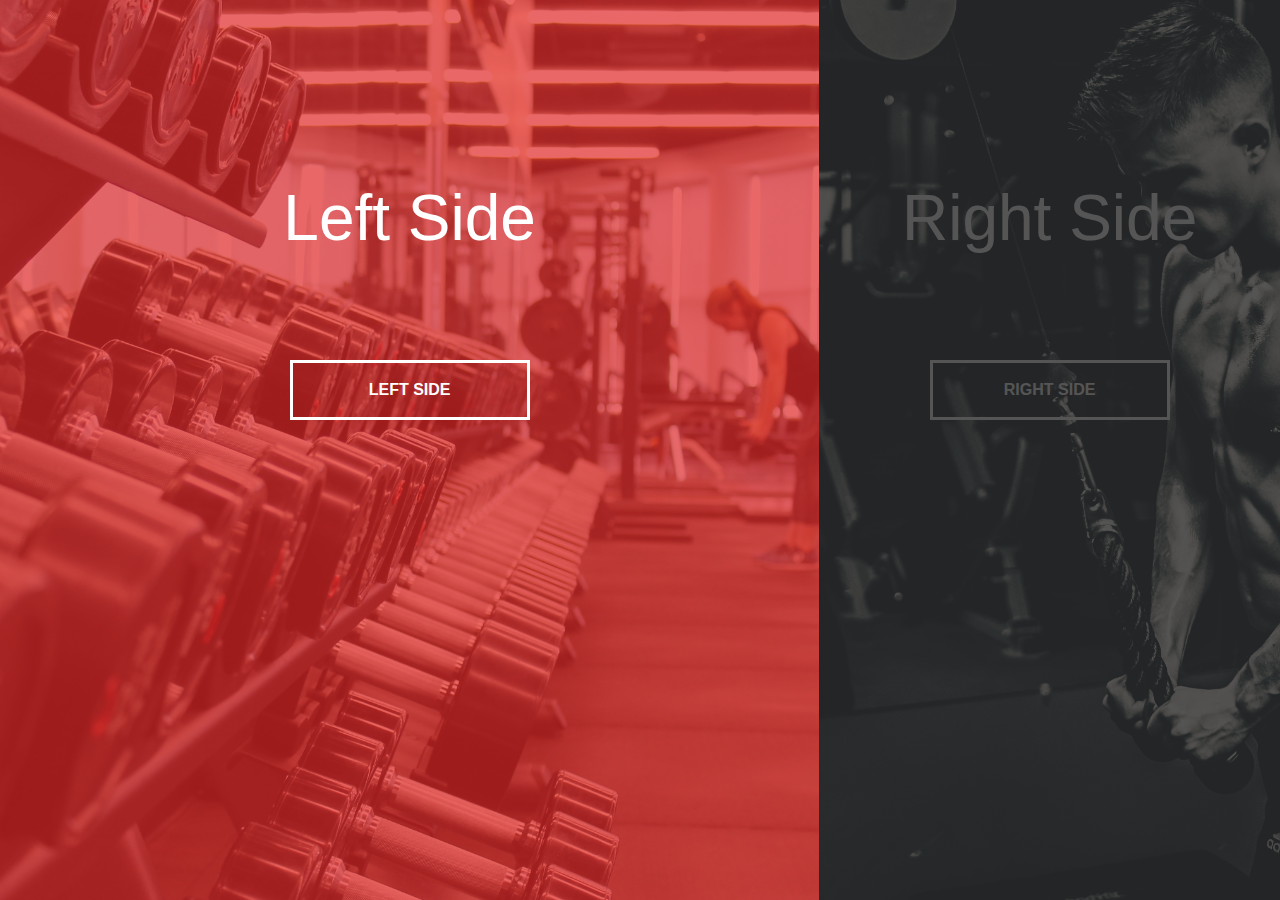
==== index.html @ 088c7bcf "made split landing page" ====
<!DOCTYPE html>
<html lang="en">
  <head>
    <meta charset="UTF-8" />
    <meta
      name="viewport"
      content="width=device-width, initial-scale=1, shrink-to-fit=no"
    />

    <title>Document</title>
    <link
      rel="stylesheet"
      href="https://stackpath.bootstrapcdn.com/bootstrap/4.4.1/css/bootstrap.min.css"
      integrity="sha384-Vkoo8x4CGsO3+Hhxv8T/Q5PaXtkKtu6ug5TOeNV6gBiFeWPGFN9MuhOf23Q9Ifjh"
      crossorigin="anonymous"
    />

    <link rel="stylesheet" href="src/css/main.css" />
  </head>
  <body>
    <header></header>

    <div id="som" class="containerr">
      <div class="split left">
        <h1>Left Side</h1>
        <a href="" class="buttonn">Left Side</a>
      </div>
      <div class="split right">
        <h1>Right Side</h1>
        <a href="" class="buttonn">Right Side</a>
      </div>
    </div>
    <script
      src="https://code.jquery.com/jquery-3.4.1.slim.min.js"
      integrity="sha384-J6qa4849blE2+poT4WnyKhv5vZF5SrPo0iEjwBvKU7imGFAV0wwj1yYfoRSJoZ+n"
      crossorigin="anonymous"
    ></script>
    <script
      src="https://cdn.jsdelivr.net/npm/popper.js@1.16.0/dist/umd/popper.min.js"
      integrity="sha384-Q6E9RHvbIyZFJoft+2mJbHaEWldlvI9IOYy5n3zV9zzTtmI3UksdQRVvoxMfooAo"
      crossorigin="anonymous"
    ></script>
    <script
      src="https://stackpath.bootstrapcdn.com/bootstrap/4.4.1/js/bootstrap.min.js"
      integrity="sha384-wfSDF2E50Y2D1uUdj0O3uMBJnjuUD4Ih7YwaYd1iqfktj0Uod8GCExl3Og8ifwB6"
      crossorigin="anonymous"
    ></script>
    <script src="src/js/main.js"></script>
  </body>
</html>
---- src/css/main.css ----
:root {
  --container-bg-color: #333;
  --left-bg-color: rgba(223, 39, 39, 0.7);
  --left-button-hover-color: rgba(161, 11, 11, 0.3);
  --right-bg-color: rgba(43, 43, 43, 0.8);
  --right-button-hover-color: rgba(92, 92, 92, 0.3);
  --hover-width: 64%;
  --other-width: 36%;
  --speed: 700ms;
}

html,
body {
  margin: 0;
  padding: 0;
  width: 100%;
  height: 100%;
  overflow-x: hidden;
}

h1 {
  font-size: 4rem;
  color: #fff;
  position: absolute;
  left: 50%;
  top: 20%;
  transform: translateX(-50%);
  white-space: nowrap;
}
a {
  text-decoration: none;
}
.buttonn {
  display: block;
  position: absolute;
  left: 50%;
  top: 40%;
  height: 5.5 rem;
  padding: 15px;
  width: 15rem;
  text-align: center;
  color: #fff;
  border: 0.2rem solid #fff;
  font-size: 1rem;
  font-weight: bold;
  text-transform: uppercase;
  text-decoration: none;
  transform: translateX(-50%);
}

.split.left .buttonn:hover {
  color: #fff;
  background-color: var(--left-button-hover-color);
  border-color: var(--left-button-hover-color);
}
.split.right .buttonn:hover {
  color: #fff;
  text-decoration: none;
  background-color: var(--right-button-hover-color);
  border-color: var(--right-button-hover-color);
}

.containerr {
  position: relative;
  width: 100%;
  height: 100%;
  background: var(--container-bg-color);
}

.split {
  position: absolute;
  width: 50%;
  height: 100%;
  overflow: hidden;
}

.split.left {
  left: 0;
  background: url(../img/1.jpg) center center no-repeat;
  background-size: cover;
}

.split.right {
  right: 0;
  background: url(../img/2.jpg) center center no-repeat;
  background-size: cover;
}

.split.left:before {
  position: absolute;
  content: '';
  width: 100%;
  height: 100%;
  background: var(--left-bg-color);
}

.split.right:before {
  position: absolute;
  content: '';
  width: 100%;
  height: 100%;
  background: var(--right-bg-color);
}

.split.left,
.split.right,
.split.right:before,
.split.left:before {
  transition: var(--speed) all ease-in-out;
}

.hover-left .left {
  width: var(--hover-width);
}

.hover-left .right {
  width: var(--other-width);
}

.hover-left .right:before {
  z-index: 2;
}

.hover-right .right {
  width: var(--hover-width);
}

.hover-right .left {
  width: var(--other-width);
}

.hover-right .left:before {
  z-index: 2;
}
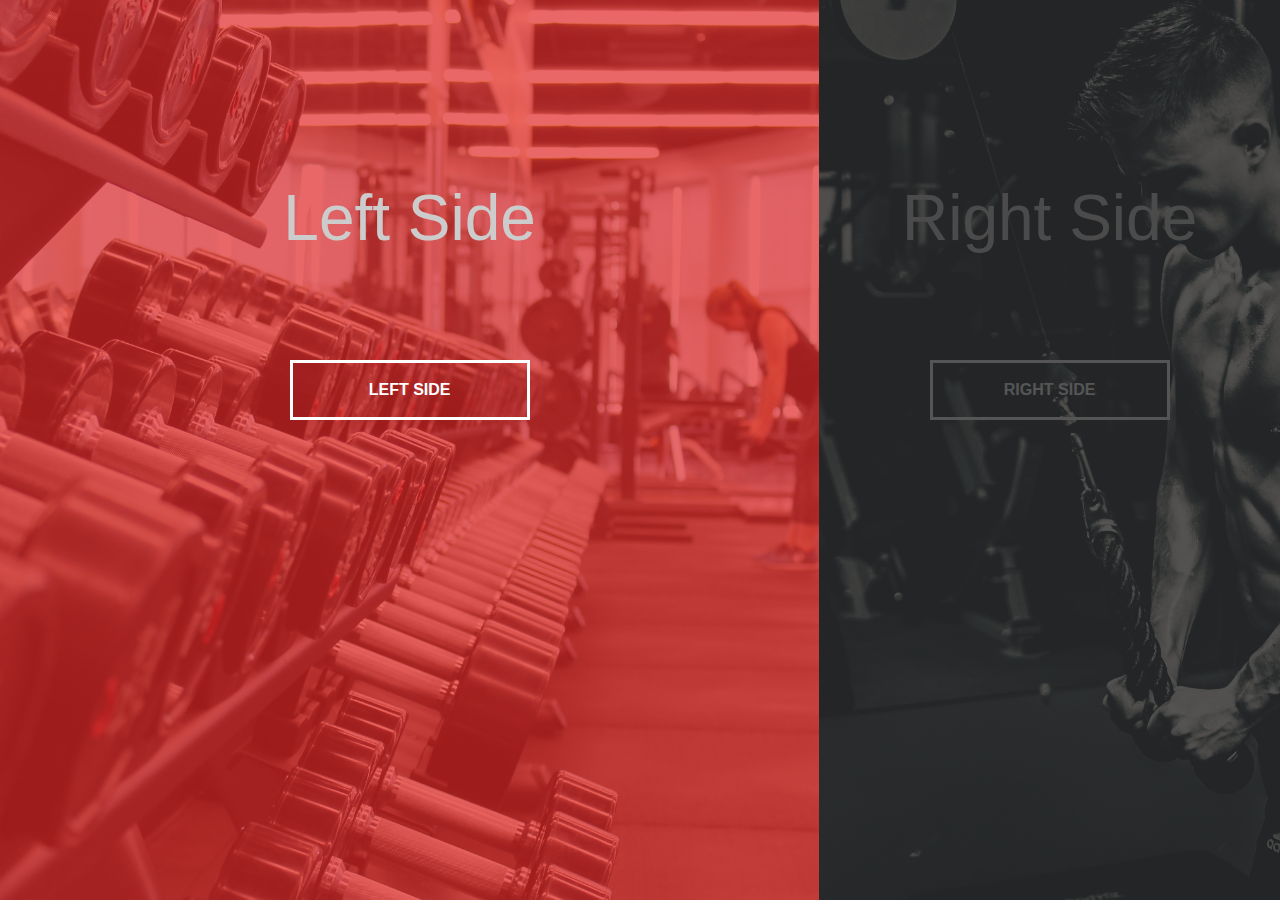
==== commit e633ae9c: "added landing page" ====
--- a/index.html
+++ b/index.html
@@ -18,8 +18,6 @@
     <link rel="stylesheet" href="src/css/main.css" />
   </head>
   <body>
-    <header></header>
-
     <div id="som" class="containerr">
       <div class="split left">
         <h1>Left Side</h1>
--- a/src/css/main.css
+++ b/src/css/main.css
@@ -20,7 +20,7 @@
 
 h1 {
   font-size: 4rem;
-  color: #fff;
+  color: #ccc;
   position: absolute;
   left: 50%;
   top: 20%;
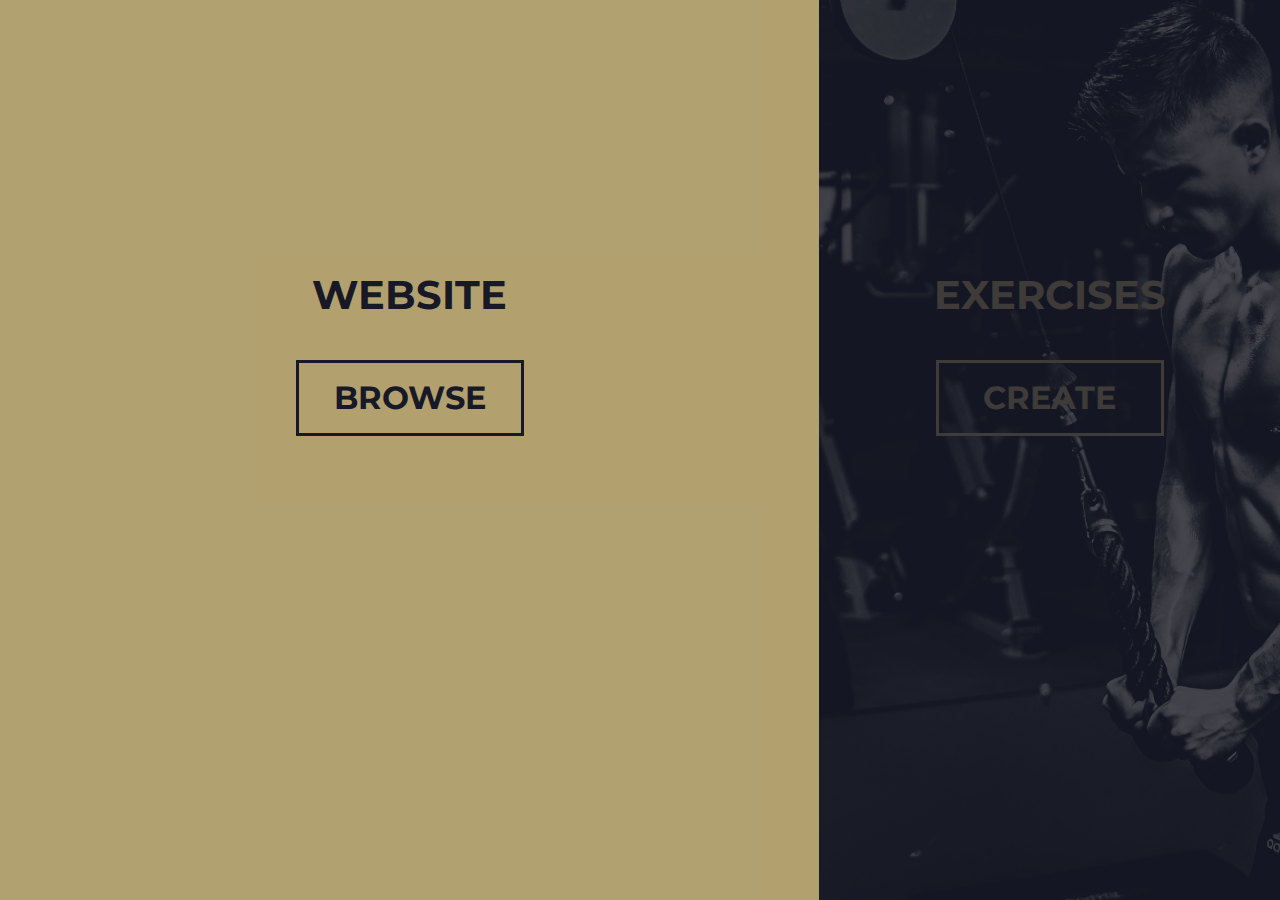
==== commit 6c7d386a: "changed index" ====
--- a/index.html
+++ b/index.html
@@ -6,43 +6,35 @@
       name="viewport"
       content="width=device-width, initial-scale=1, shrink-to-fit=no"
     />
-
     <title>Document</title>
     <link
+      href="https://fonts.googleapis.com/css?family=Montserrat:500|Roboto:500&display=swap"
       rel="stylesheet"
-      href="https://stackpath.bootstrapcdn.com/bootstrap/4.4.1/css/bootstrap.min.css"
-      integrity="sha384-Vkoo8x4CGsO3+Hhxv8T/Q5PaXtkKtu6ug5TOeNV6gBiFeWPGFN9MuhOf23Q9Ifjh"
-      crossorigin="anonymous"
     />
-
-    <link rel="stylesheet" href="src/css/main.css" />
+    <link rel="stylesheet" href="src/css/landing.css" />
   </head>
   <body>
     <div id="som" class="containerr">
       <div class="split left">
-        <h1>Left Side</h1>
-        <a href="" class="buttonn">Left Side</a>
+        <div class="center">
+          <!-- <h1>BROWSE</h1> -->
+          <h1>WEBSITE</h1>
+          <a href="pages/main.html" class="buttonn" id="leftBtn">Browse</a>
+        </div>
       </div>
+
       <div class="split right">
-        <h1>Right Side</h1>
-        <a href="" class="buttonn">Right Side</a>
+        <div class="center">
+          <h1>
+            EXERCISES
+          </h1>
+
+          <a href="pages/createExercise.html" class="buttonn" id="rightBtn"
+            >Create</a
+          >
+        </div>
       </div>
     </div>
-    <script
-      src="https://code.jquery.com/jquery-3.4.1.slim.min.js"
-      integrity="sha384-J6qa4849blE2+poT4WnyKhv5vZF5SrPo0iEjwBvKU7imGFAV0wwj1yYfoRSJoZ+n"
-      crossorigin="anonymous"
-    ></script>
-    <script
-      src="https://cdn.jsdelivr.net/npm/popper.js@1.16.0/dist/umd/popper.min.js"
-      integrity="sha384-Q6E9RHvbIyZFJoft+2mJbHaEWldlvI9IOYy5n3zV9zzTtmI3UksdQRVvoxMfooAo"
-      crossorigin="anonymous"
-    ></script>
-    <script
-      src="https://stackpath.bootstrapcdn.com/bootstrap/4.4.1/js/bootstrap.min.js"
-      integrity="sha384-wfSDF2E50Y2D1uUdj0O3uMBJnjuUD4Ih7YwaYd1iqfktj0Uod8GCExl3Og8ifwB6"
-      crossorigin="anonymous"
-    ></script>
-    <script src="src/js/main.js"></script>
+    <script src="src/js/landing.js"></script>
   </body>
 </html>
--- a/src/css/landing.css
+++ b/src/css/landing.css
@@ -0,0 +1,154 @@
+:root {
+  --container-bg-color: rgba(24, 25, 38);
+  --left-bg-color: rgba(217, 195, 130, 0.8);
+  --left-button-hover-color: rgba(24, 25, 38, 0.8);
+  --right-bg-color: rgba(24, 25, 38, 0.8);
+  --right-button-hover-color: rgba(217, 195, 130, 0.8);
+  --hover-width: 64%;
+  --other-width: 36%;
+  --speed: 700ms;
+}
+
+html,
+body {
+  margin: 0;
+  padding: 0;
+  width: 100%;
+  height: 100%;
+  overflow-x: hidden;
+  font-family: 'Montserrat', sans-serif;
+}
+
+h1 {
+  font-size: 2.5rem;
+  color: #181926;
+  position: absolute;
+  left: 50%;
+  top: 27%;
+  transform: translateX(-50%);
+  white-space: nowrap;
+}
+a {
+  text-decoration: none;
+}
+.buttonn {
+  display: block;
+  position: absolute;
+  left: 50%;
+  top: 40%;
+  height: 2.5rem;
+  padding: 15px;
+  width: 12rem;
+  text-align: center;
+  font-size: 2rem;
+  font-weight: bold;
+  text-transform: uppercase;
+  text-decoration: none;
+  transform: translateX(-50%);
+}
+
+#leftBtn {
+  color: var(--container-bg-color);
+  border: 0.2rem solid var(--container-bg-color);
+}
+#rightBtn {
+  color: #d9c382;
+  border: 0.2rem solid #d9c382;
+}
+
+.split.left h1 {
+  color: var(--container-bg-color);
+}
+.split.right h1 {
+  color: #d9c382;
+}
+
+.split.left .buttonn:hover {
+  color: #fff !important;
+  background-color: var(--left-button-hover-color);
+  border-color: var(--left-button-hover-color);
+}
+.split.right .buttonn:hover {
+  color: var(--container-bg-color) !important;
+  text-decoration: none;
+  background-color: var(--right-button-hover-color);
+  border-color: var(--right-button-hover-color);
+}
+
+.containerr {
+  position: relative;
+  width: 100%;
+  height: 100%;
+  background: var(--container-bg-color);
+}
+
+.center {
+  width: 20%;
+  display: block;
+}
+
+.split {
+  position: absolute;
+  width: 50%;
+  height: 100%;
+  overflow: hidden;
+}
+
+.split.left {
+  left: 0;
+  background: url(../img/8.jpg) center center no-repeat;
+  background-size: cover;
+}
+
+.split.right {
+  right: 0;
+  background: url(../img/2.jpg) center center no-repeat;
+  background-size: cover;
+}
+
+.split.left:before {
+  position: absolute;
+  content: '';
+  width: 100%;
+  height: 100%;
+  background: var(--left-bg-color);
+}
+
+.split.right:before {
+  position: absolute;
+  content: '';
+  width: 100%;
+  height: 100%;
+  background: var(--right-bg-color);
+}
+
+.split.left,
+.split.right,
+.split.right:before,
+.split.left:before {
+  transition: var(--speed) all ease-in-out;
+}
+
+.hover-left .left {
+  width: var(--hover-width);
+}
+
+.hover-left .right {
+  width: var(--other-width);
+}
+
+.hover-left .right:before {
+  z-index: 2;
+}
+
+.hover-right .right {
+  width: var(--hover-width);
+}
+
+.hover-right .left {
+  width: var(--other-width);
+}
+
+.hover-right .left:before {
+  z-index: 2;
+}
